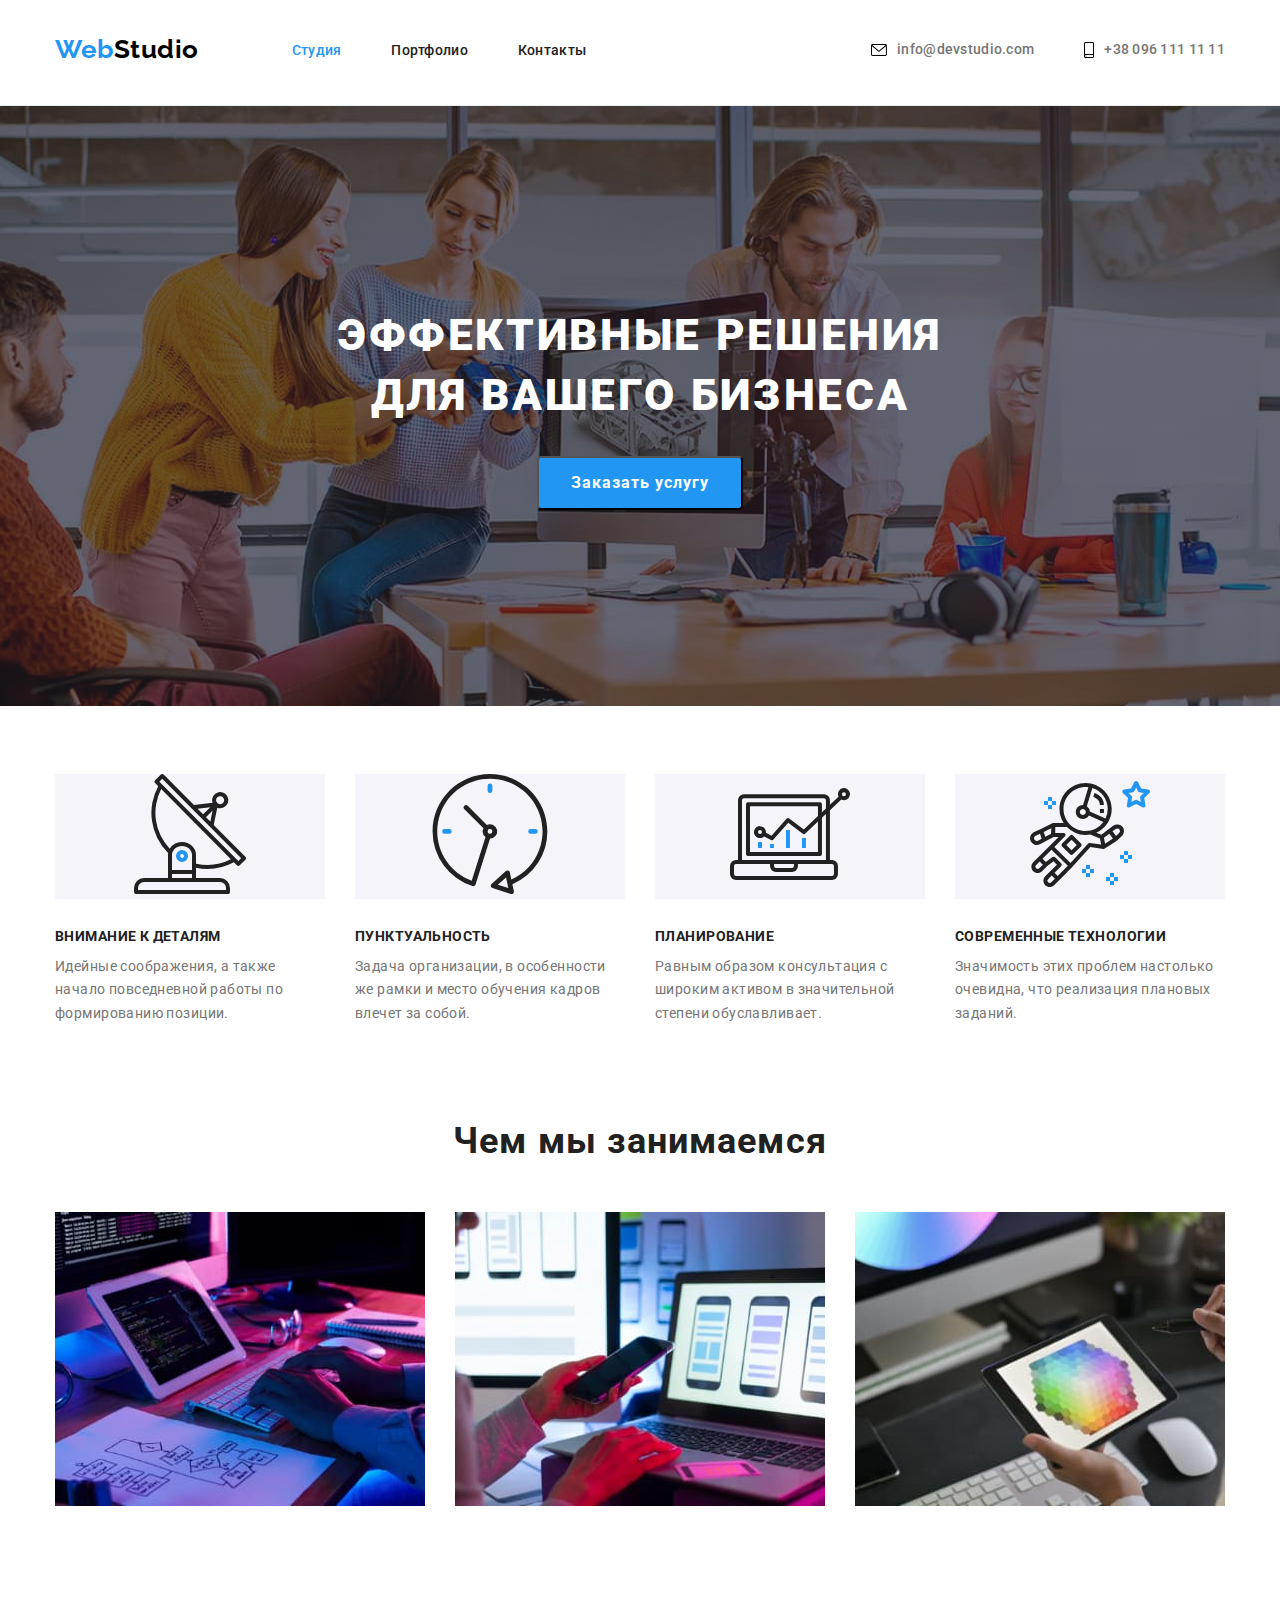
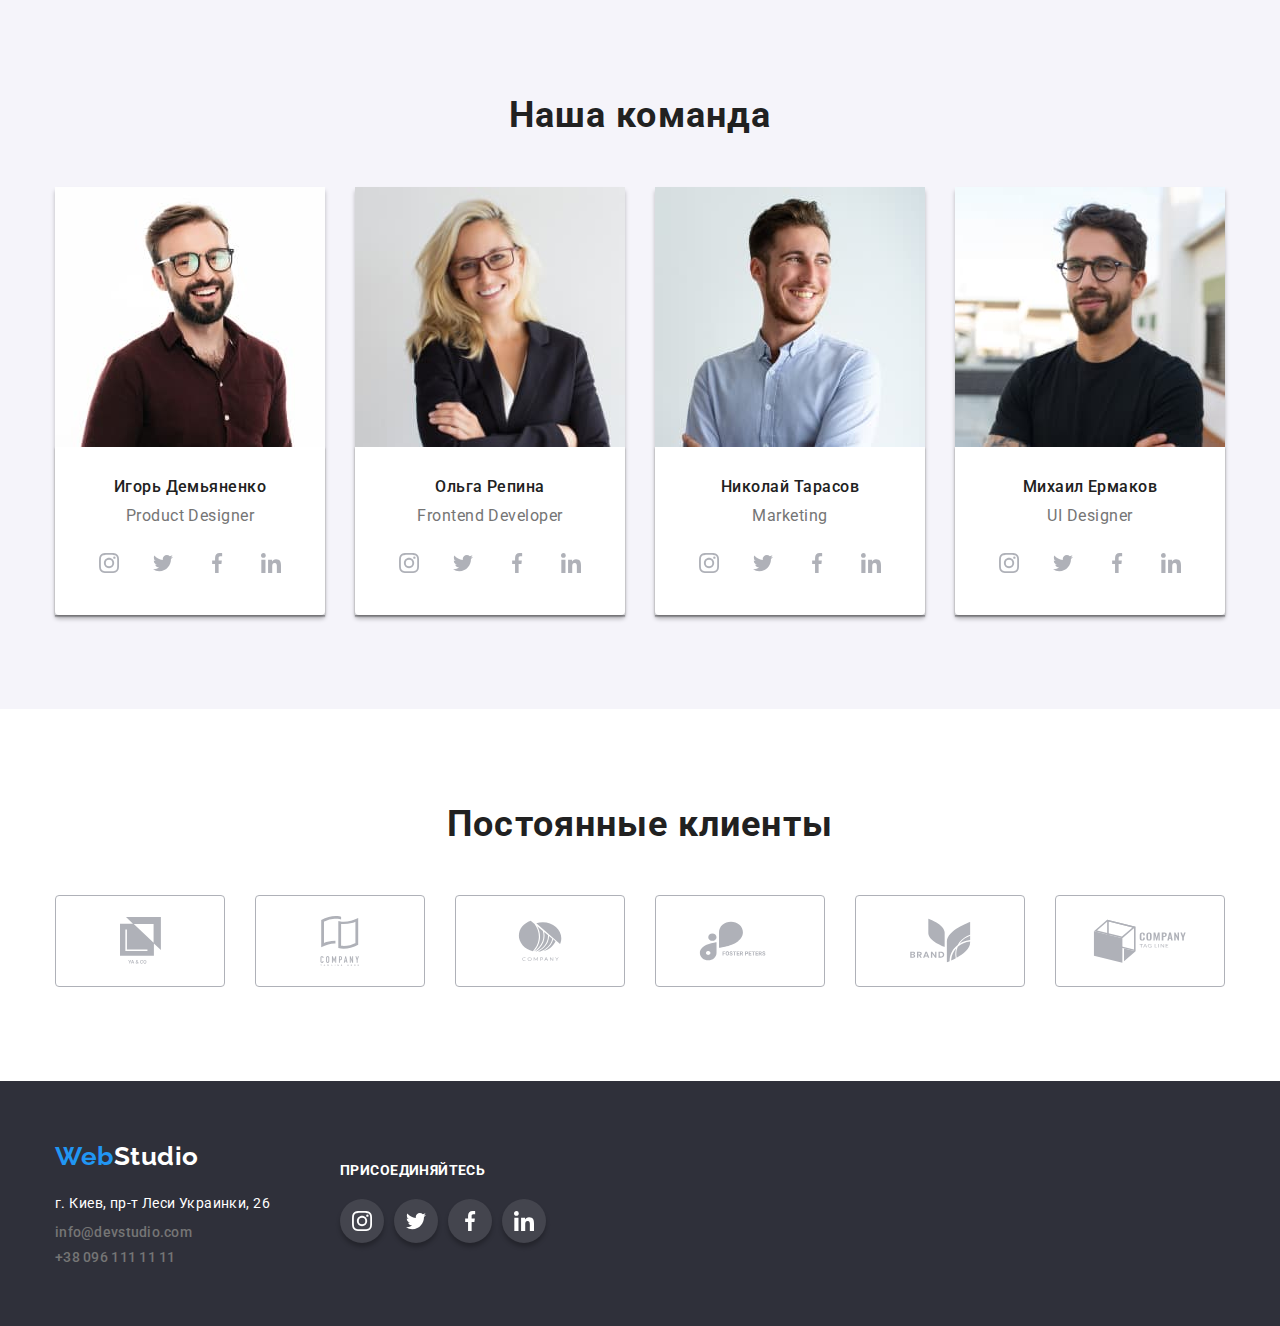
==== index.html @ 48d39a90 "finalfix" ====
<!DOCTYPE html>
<html lang="ru">
  <head>
    <meta charset="UTF-8" />
    <meta http-equiv="X-UA-Compatible" content="IE=edge" />
    <meta name="viewport" content="width=device-width, initial-scale=1.0" />
    <link
      rel="stylesheet"
      href="https://cdnjs.cloudflare.com/ajax/libs/modern-normalize/1.1.0/modern-normalize.min.css"
    />
    <link rel="stylesheet" href="./css/styles.css" />
    <link rel="preconnect" href="https://fonts.googleapis.com" />
    <link rel="preconnect" href="https://fonts.gstatic.com" crossorigin />
    <link
      href="https://fonts.googleapis.com/css2?family=Raleway:wght@700&family=Roboto:wght@400;500;700;900&display=swap"
      rel="stylesheet"
    />
    <title>WebStudio</title>
  </head>

  <body>
    <header class="header">
      <div class="container">
        <a lang="en" href="./index.html" class="logo">Web<span class="logo-header">Studio</span></a>
        <nav class="nav">
          <ul class="nav-list list">
            <li><a href="./index.html" class="nav-list-item link current">Студия</a></li>
            <li><a href="./portfolio.html" class="nav-list-item link">Портфолио</a></li>
            <li><a href="" class="nav-list-item link">Контакты</a></li>
          </ul>
        </nav>
        <ul class="contacts list">
          <li>
            <a href="mailto:info@devstudio.com" class="mail link">
              <svg class="contacts-icon" width="16" height="12">
                <use href="/images/icons.svg#icon-envelope"></use></svg
              >info@devstudio.com</a
            >
          </li>
          <li>
            <a href="tel:+380961111111" class="header-tel link">
              <svg class="contacts-icon" width="10" height="16">
                <use href="/images/icons.svg#icon-smartphone"></use></svg
              >+38 096 111 11 11</a
            >
          </li>
        </ul>
      </div>
    </header>
    <main>
      <section class="hero overlay">
        <div class="container">
          <h1 class="hero-h">Эффективные решения для вашего бизнеса</h1>
          <button type="button" class="hero-bt">Заказать услугу</button>
        </div>
      </section>

      <section class="benefits">
        <div class="container">
          <h2 class="hidden-head">Наши преимущества</h2>
          <ul class="benefits-list list">
            <li class="benefits-item">
              <div class="benefits-item-icon">
                <svg class="icon-bt" width="270" height="120">
                  <use href="/images/icons.svg#icon-antenna"></use>
                </svg>
              </div>
              <h3 class="bts-header">Внимание к деталям</h3>
              <p class="bts-text">
                Идейные соображения, а также начало повседневной работы по формированию позиции.
              </p>
            </li>
            <li class="benefits-item">
              <div class="benefits-item-icon">
                <svg class="icon-bt" width="270" height="120">
                  <use href="/images/icons.svg#icon-clock"></use>
                </svg>
              </div>
              <h3 class="bts-header">Пунктуальность</h3>
              <p class="bts-text">
                Задача организации, в особенности же рамки и место обучения кадров влечет за собой.
              </p>
            </li>
            <li class="benefits-item">
              <div class="benefits-item-icon">
                <svg class="icon-bt" width="270" height="120">
                  <use href="/images/icons.svg#icon-diagram"></use>
                </svg>
              </div>
              <h3 class="bts-header">Планирование</h3>
              <p class="bts-text">
                Равным образом консультация с широким активом в значительной степени обуславливает.
              </p>
            </li>

            <li class="benefits-item">
              <div class="benefits-item-icon">
                <svg class="icon-bt" width="270" height="120">
                  <use href="/images/icons.svg#icon-astronaut"></use>
                </svg>
              </div>
              <h3 class="bts-header">Современные технологии</h3>
              <p class="bts-text">
                Значимость этих проблем настолько очевидна, что реализация плановых заданий.
              </p>
            </li>
          </ul>
        </div>
      </section>

      <section class="about section absec">
        <div class="container">
          <h2 class="about-header">Чем мы занимаемся</h2>
          <ul class="about-list list">
            <li><img src="./images/comp.jpg" alt="Программирование" width="370" height="294" /></li>
            <li>
              <img src="./images/phone.jpg" alt="Адаптивная верстка" width="370" height="294" />
            </li>
            <li><img src="./images/tab.jpg" alt="Стилизация" width="370" height="294" /></li>
          </ul>
        </div>
      </section>

      <section class="our-team section">
        <div class="container">
          <h2 class="about-header">Наша команда</h2>
          <ul class="our-team-list list">
            <li class="oteam-items">
              <img src="./images/demyanenko.jpg" alt="Игорь Демьяненко" width="270" height="260" />
              <div class="oteam-text">
                <h3 class="oteem-header">Игорь Демьяненко</h3>
                <p lang="en" class="oteem-position">Product Designer</p>
                <ul class="otem-soc list">
                  <li class="otem-soc-item">
                    <a href="" class="otem-soc-link link">
                      <svg class="otem-soc-icon" width="20" height="20">
                        <use href="/images/icons.svg#icon-instagram"></use>
                      </svg>
                    </a>
                  </li>
                  <li class="otem-soc-item">
                    <a href="" class="otem-soc-link link">
                      <svg class="otem-soc-icon" width="20" height="20">
                        <use href="/images/icons.svg#icon-twitter"></use>
                      </svg>
                    </a>
                  </li>
                  <li class="otem-soc-item">
                    <a href="" class="otem-soc-link link">
                      <svg class="otem-soc-icon" width="20" height="20">
                        <use href="/images/icons.svg#icon-facebook"></use>
                      </svg>
                    </a>
                  </li>
                  <li class="otem-soc-item">
                    <a href="" class="otem-soc-link link">
                      <svg class="otem-soc-icon" width="20" height="20">
                        <use href="/images/icons.svg#icon-linkedin"></use>
                      </svg>
                    </a>
                  </li>
                </ul>
              </div>
            </li>
            <li class="oteam-items">
              <img src="./images/repina.jpg" alt="Ольга Репина" width="270" height="260" />
              <div class="oteam-text">
                <h3 class="oteem-header">Ольга Репина</h3>
                <p lang="en" class="oteem-position">Frontend Developer</p>
                <ul class="otem-soc list">
                  <li class="otem-soc-item">
                    <a href="" class="otem-soc-link link">
                      <svg class="otem-soc-icon" width="20" height="20">
                        <use href="/images/icons.svg#icon-instagram"></use>
                      </svg>
                    </a>
                  </li>
                  <li class="otem-soc-item">
                    <a href="" class="otem-soc-link link">
                      <svg class="otem-soc-icon" width="20" height="20">
                        <use href="/images/icons.svg#icon-twitter"></use>
                      </svg>
                    </a>
                  </li>
                  <li class="otem-soc-item">
                    <a href="" class="otem-soc-link link">
                      <svg class="otem-soc-icon" width="20" height="20">
                        <use href="/images/icons.svg#icon-facebook"></use>
                      </svg>
                    </a>
                  </li>
                  <li class="otem-soc-item">
                    <a href="" class="otem-soc-link link">
                      <svg class="otem-soc-icon" width="20" height="20">
                        <use href="/images/icons.svg#icon-linkedin"></use>
                      </svg>
                    </a>
                  </li>
                </ul>
              </div>
            </li>
            <li class="oteam-items">
              <img src="./images/tarasov.jpg" alt="Николай Тарасов" width="270" height="260" />
              <div class="oteam-text">
                <h3 class="oteem-header">Николай Тарасов</h3>
                <p lang="en" class="oteem-position">Marketing</p>
                <ul class="otem-soc list">
                  <li class="otem-soc-item">
                    <a href="" class="otem-soc-link link">
                      <svg class="otem-soc-icon" width="20" height="20">
                        <use href="/images/icons.svg#icon-instagram"></use>
                      </svg>
                    </a>
                  </li>
                  <li class="otem-soc-item">
                    <a href="" class="otem-soc-link link">
                      <svg class="otem-soc-icon" width="20" height="20">
                        <use href="/images/icons.svg#icon-twitter"></use>
                      </svg>
                    </a>
                  </li>
                  <li class="otem-soc-item">
                    <a href="" class="otem-soc-link link">
                      <svg class="otem-soc-icon" width="20" height="20">
                        <use href="/images/icons.svg#icon-facebook"></use>
                      </svg>
                    </a>
                  </li>
                  <li class="otem-soc-item">
                    <a href="" class="otem-soc-link link">
                      <svg class="otem-soc-icon" width="20" height="20">
                        <use href="/images/icons.svg#icon-linkedin"></use>
                      </svg>
                    </a>
                  </li>
                </ul>
              </div>
            </li>
            <li class="oteam-items">
              <img src="./images/yermakov.jpg" alt="Михаил Ермаков" width="270" height="260" />
              <div class="oteam-text">
                <h3 class="oteem-header">Михаил Ермаков</h3>
                <p lang="en" class="oteem-position">UI Designer</p>
                <ul class="otem-soc list">
                  <li class="otem-soc-item">
                    <a href="" class="otem-soc-link link">
                      <svg class="otem-soc-icon" width="20" height="20">
                        <use href="/images/icons.svg#icon-instagram"></use>
                      </svg>
                    </a>
                  </li>
                  <li class="otem-soc-item">
                    <a href="" class="otem-soc-link link">
                      <svg class="otem-soc-icon" width="20" height="20">
                        <use href="/images/icons.svg#icon-twitter"></use>
                      </svg>
                    </a>
                  </li>
                  <li class="otem-soc-item">
                    <a href="" class="otem-soc-link link">
                      <svg class="otem-soc-icon" width="20" height="20">
                        <use href="/images/icons.svg#icon-facebook"></use>
                      </svg>
                    </a>
                  </li>
                  <li class="otem-soc-item">
                    <a href="" class="otem-soc-link link">
                      <svg class="otem-soc-icon" width="20" height="20">
                        <use href="/images/icons.svg#icon-linkedin"></use>
                      </svg>
                    </a>
                  </li>
                </ul>
              </div>
            </li>
          </ul>
        </div>
      </section>
      <section class="customers section">
        <div class="container">
          <h2 class="customers-header">Постоянные клиенты</h2>
          <ul class="customers-list list">
            <li>
              <a href="" class="cust-link"
                ><svg class="icon-сust" width="41" height="47">
                  <use href="/images/icons.svg#icon-yaco"></use></svg
              ></a>
            </li>
            <li>
              <a href="" class="cust-link"
                ><svg class="icon-сust" width="40" height="50">
                  <use href="/images/icons.svg#icon-company"></use></svg
              ></a>
            </li>

            <li>
              <a href="" class="cust-link"
                ><svg class="icon-сust" width="44" height="41">
                  <use href="/images/icons.svg#icon-companyround"></use></svg
              ></a>
            </li>

            <li>
              <a href="" class="cust-link"
                ><svg class="icon-сust" width="85" height="40">
                  <use href="/images/icons.svg#icon-foster"></use></svg
              ></a>
            </li>

            <li>
              <a href="" class="cust-link"
                ><svg class="icon-сust" width="63" height="45">
                  <use href="/images/icons.svg#icon-brand"></use></svg
              ></a>
            </li>
            <li>
              <a href="" class="cust-link"
                ><svg class="icon-сust" width="94" height="44">
                  <use href="/images/icons.svg#icon-companytag"></use></svg
              ></a>
            </li>
          </ul>
        </div>
      </section>
    </main>
    <footer class="basement">
      <div class="container footer">
        <div class="footer-contacts">
          <a lang="en" href="./index.html" class="ft">Web<span class="logo-footer">Studio</span></a>
          <address class="basement-adr">
            г. Киев, пр-т Леси Украинки, 26
            <ul class="contacts-ft">
              <li><a href="mailto:info@devstudio.com" class="mail link">info@devstudio.com</a></li>
              <li><a href="tel:+380961111111" class="header-tel link">+38 096 111 11 11</a></li>
            </ul>
          </address>
        </div>
        <div class="footer-soc">
          <h3 class="ft-header">присоединяйтесь</h3>
          <ul class="ft-soc list">
            <li class="ft-soc-item">
              <a href="" class="ft-soc-link link">
                <svg class="otem-soc-icon-ft" width="20" height="20">
                  <use href="/images/icons.svg#icon-instagram"></use>
                </svg>
              </a>
            </li>
            <li class="ft-soc-item">
              <a href="" class="ft-soc-link link">
                <svg class="otem-soc-icon-ft" width="20" height="20">
                  <use href="/images/icons.svg#icon-twitter"></use>
                </svg>
              </a>
            </li>
            <li class="ft-soc-item">
              <a href="" class="ft-soc-link link">
                <svg class="otem-soc-icon-ft" width="20" height="20">
                  <use href="/images/icons.svg#icon-facebook"></use>
                </svg>
              </a>
            </li>
            <li class="ft-soc-item">
              <a href="" class="ft-soc-link link">
                <svg class="otem-soc-icon-ft" width="20" height="20">
                  <use href="/images/icons.svg#icon-linkedin"></use>
                </svg>
              </a>
            </li>
          </ul>
        </div>
      </div>
    </footer>
  </body>
</html>
---- css/styles.css ----
:root {
  --header-color: #2196f3;
  --accent-color: #ffffff;
  --text-color: #212121;
  --font-weight: 700;
  --basetext-color: #757575;
}

.list {
  list-style: none;
  margin-top: 0px;
  margin-bottom: 0px;
  padding: 0px;

  display: flex;
  align-items: center;
  gap: 30px;
}

.link {
  text-decoration: none;
}
.hidden-head {
  position: absolute;
  white-space: nowrap;
  width: 1px;
  height: 1;
  overflow: hidden;
  border: 0;
  padding: 0;
  clip: rect(0 0 0 0);
  clip-path: inset(50%);
  margin: -1px;
}

.section {
  padding: 94px 0px;
}

.absec {
  padding-top: 0px;
}

body {
  font-family: 'Roboto', sans-serif;
  color: var(--text-color);
  background-color: var(--accent-color);
}

img {
  display: block;
  max-width: 100%;
  height: auto;
}

ul {
  margin: 0px;
  padding-left: 0px;
}
p,
h1,
h2,
h3,
h4,
h5,
h6 {
  margin: 0px;
}

.container {
  width: 1200px;
  padding-left: 15px;
  padding-right: 15px;
  margin: 0 auto;
}

/*----------------HEADER----------------*/
.header .container {
  display: flex;
  align-items: center;
}
.header {
  padding: 10px 0px 15px;
  border-bottom: 1px solid #ececec;
}

.logo {
  font-family: Raleway;
  font-style: normal;
  font-weight: var(--font-weight);
  font-size: 26px;
  line-height: 1.2;
  color: var(--header-color);
  text-decoration: none;
  letter-spacing: 0.02em;
  padding-top: 24px;
  padding-bottom: 25px;
  margin-right: 93px;
}
.logo-header {
  color: #000000;
}
.nav-list {
  column-gap: 50px;
}
.nav-list-item.current {
  color: var(--header-color);
}
.nav-list-item,
.header-tel,
.mail {
  font-weight: 500;
  font-size: 14px;
  line-height: 1.14;
  letter-spacing: 0.02em;
  color: var(--text-color);
}

.nav-list-item:hover,
.nav-list-item:focus {
  color: var(--header-color);
}

.header-tel,
.mail {
  display: flex;
  align-items: center;
  color: var(--basetext-color);
}
.header-tel:hover,
.header-tel:focus {
  color: var(--header-color);
}
.header-tel:hover .contacts-icon,
.header-tel:focus .contacts-icon {
  fill: currentColor;
}

.mail:hover,
.mail:focus {
  color: var(--header-color);
}
.contacts {
  margin-left: auto;
  column-gap: 50px;
}

.mail {
  margin: 9px auto;
}
.contacts-icon {
  margin-right: 10px;
}
.contacts-icon:hover,
.contacts-icon:focus {
  fill: currentColor;
}
.mail:hover .contacts-icon,
.mail:focus .contacts-icon {
  fill: currentColor;
}

/* -------------Hero------------------- */
.hero {
  background-color: #2f303a;
  padding-top: 200px;
  padding-bottom: 200px;
  text-align: center;
}
.overlay {
  max-width: 1600px;
  height: 600px;
  margin-left: auto;
  margin-right: auto;
  background-image: linear-gradient(to right, rgba(47, 48, 58, 0.4), rgba(47, 48, 58, 0.4)),
    url(../images/heroimg.jpg);
  background-repeat: no-repeat;
  background-position: center;
  background-size: cover;
}
.hero-h {
  font-weight: 900;
  font-size: 44px;
  line-height: 1.36;
  letter-spacing: 0.06em;
  text-transform: uppercase;
  color: var(--accent-color);
  max-width: 695px;

  margin: 0 auto;
  margin-bottom: 30px;
}
.hero-bt {
  font-family: inherit;
  font-weight: var(--font-weight);
  font-size: 16px;
  line-height: 1.88;
  display: flex;
  align-items: center;
  letter-spacing: 0.06em;
  color: var(--accent-color);
  background-color: var(--header-color);
  cursor: pointer;
  border-radius: 4px;
  padding: 10px 32px;
  max-width: 100%;
  margin: 0 auto;
}
.hero-bt:hover,
.hero-bt:focus {
  background-color: #188ce8;
}

/* -------------Benefits---------------- */
.benefits {
  padding-top: 68px;
  padding-bottom: 94px;
}

.bts-header {
  font-weight: var(--font-weight);
  font-size: 14px;
  line-height: 1.14;
  letter-spacing: 0.03em;
  text-transform: uppercase;
  color: var(--text-color);
  margin-top: 0px;
  margin-bottom: 10px;
}
.bts-text {
  font-size: 14px;
  line-height: 1.71;
  letter-spacing: 0.03em;
  color: var(--basetext-color);
  margin: 0px;
  max-width: 270px;
}

.benefits-item-icon {
  background-color: #f5f4fa;
  margin-bottom: 30px;
}

/* --------------About---------------- */
.about-header {
  font-weight: var(--font-weight);
  font-size: 36px;
  line-height: 1.17;
  text-align: center;
  letter-spacing: 0.03em;
  color: var(--text-color);
  margin: 0 auto;
  margin-bottom: 50px;
}

/* --------------Our team------------- */
.our-team {
  background-color: #f5f4fa;
}

.oteam-items {
  background-color: var(--accent-color);
  border-radius: 0px 0px 4px 4px;
  width: calc((100%-30px) / 3);
  box-shadow: 0px 4px 4px rgba(0, 0, 0, 0.25);
}
.oteem-header {
  font-weight: 500;
  font-size: 16px;
  line-height: 1.19;
  text-align: center;
  letter-spacing: 0.03em;
  color: var(--text-color);
  margin: 0px 0px 10px;
}
.oteem-position {
  font-size: 16px;
  line-height: 1.19;
  text-align: center;
  letter-spacing: 0.03em;
  color: var(--basetext-color);
  margin-bottom: 16px;
}

.oteam-text {
  padding: 30px 0px;
  box-shadow: 0px 1px 3px rgba(0, 0, 0, 0.12), 0px 1px 1px rgba(0, 0, 0, 0.14),
    0px 2px 1px rgba(0, 0, 0, 0.2);
}
.otem-soc {
  display: flex;
  justify-content: center;
  gap: 10px;
}
.otem-soc-item {
  width: 44px;
  height: 44px;
}
.otem-soc-link {
  display: flex;
  align-items: center;
  justify-content: center;
  width: 100%;
  height: 100%;
  border-radius: 50%;
}
.otem-soc-icon {
  fill: #afb1b8;
}
.otem-soc-link:hover,
.otem-soc-link:focus {
  background-color: var(--header-color);
}
.otem-soc-link:hover .otem-soc-icon,
.otem-soc-link:focus .otem-soc-icon {
  fill: var(--accent-color);
}

/*--------------Customers--------------- */

.customers-header {
  font-weight: var(--font-weight);
  font-size: 36px;
  line-height: 1.17;
  text-align: center;
  letter-spacing: 0.03em;
  color: var(--text-color);
  margin: 0 auto;
  margin-bottom: 50px;
}

.cust-link {
  display: flex;
  align-items: center;
  justify-content: center;
  width: 170px;
  height: 92px;
  border: 1px solid #afb1b8;
  border-radius: 4px;
}

.icon-сust {
  fill: #afb1b8;
}
.cust-link:hover,
.cust-link:focus {
  background-color: var(--accent-color);
  border: 1px solid var(--header-color);
}
.cust-link:hover .icon-сust,
.cust-link:focus .icon-сust {
  fill: var(--header-color);
}

/* ----------Footer------------------*/
.basement {
  background-color: #2f303a;
}

.ft {
  display: block;
  font-family: Raleway;
  font-style: normal;
  font-weight: var(--font-weight);
  font-size: 26px;
  line-height: 1.2;
  color: var(--header-color);
  text-decoration: none;
  letter-spacing: 0.02em;
  padding-top: 60px;
  margin-bottom: 20px;
}
.logo-footer {
  color: var(--accent-color);
  padding-top: 60px;
}
.basement-adr {
  display: block;
  font-style: normal;
  font-size: 14px;
  line-height: 1.71;
  letter-spacing: 0.03em;
  color: var(--accent-color);
  padding-bottom: 60px;
  max-width: 231px;
  text-align: left;
}
.contacts-ft {
  list-style: none;
}
.footer {
  display: flex;
  align-items: center;
  gap: 70px;
}

.ft-header {
  margin-bottom: 20px;
  font-size: 14px;
  line-height: 1.14;
  letter-spacing: 0.03em;
  text-transform: uppercase;
  color: var(--accent-color);
}

.ft-soc {
  display: flex;
  align-items: center;
  justify-content: center;
  gap: 10px;
}

.ft-soc-link {
  display: flex;
  align-items: center;
  justify-content: center;
  width: 44px;
  height: 44px;
  border-radius: 50%;
  background-color: rgba(255, 255, 255, 0.1);
  box-shadow: 0px 4px 4px rgba(0, 0, 0, 0.25);
}
.otem-soc-icon-ft {
  fill: #ffffff;
}

.ft-soc-link:hover,
.ft-soc-link:focus {
  background-color: var(--header-color);
}

/* ----------------------PORTFOLIO---------------------------- */

.oserv-but {
  margin-bottom: 34px;
  column-gap: 8px;
  justify-content: center;
}

.filter {
  font-family: inherit;
  font-weight: 500;
  font-size: 16px;
  line-height: 1.62;
  text-align: center;
  letter-spacing: 0.03em;
  color: var(--text-color);
  background: #f5f4fa;
  cursor: pointer;
  border-radius: 4px;
  padding: 6px 22px;
  min-width: 73px;
  text-align: center;
  border: 0;
}
.filter:hover,
.filter:focus {
  background: var(--header-color);
  color: var(--accent-color);
  box-shadow: 0px 3px 1px rgba(0, 0, 0, 0.1), 0px 1px 2px rgba(0, 0, 0, 0.08),
    0px 2px 2px rgba(0, 0, 0, 0.12);
}

.oserv-list {
  flex-wrap: wrap;
}

.oserv-item {
  width: 370px;
}

.oserv-item:hover {
  box-shadow: 0px 1px 1px rgba(0, 0, 0, 0.12), 0px 4px 4px rgba(0, 0, 0, 0.06),
    1px 4px 6px rgba(0, 0, 0, 0.16);
}

.oserv-item-head {
  font-weight: var(--font-weight);
  font-size: 18px;
  line-height: 2;
  letter-spacing: 0.06em;
  color: var(--text-color);
}
.oserv-item-text {
  font-size: 16px;
  line-height: 1.88;
  letter-spacing: 0.03em;
  color: var(--basetext-color);
}
.oserv-text {
  padding: 20px 24px;
  border: 1px solid #eeeeee;
}
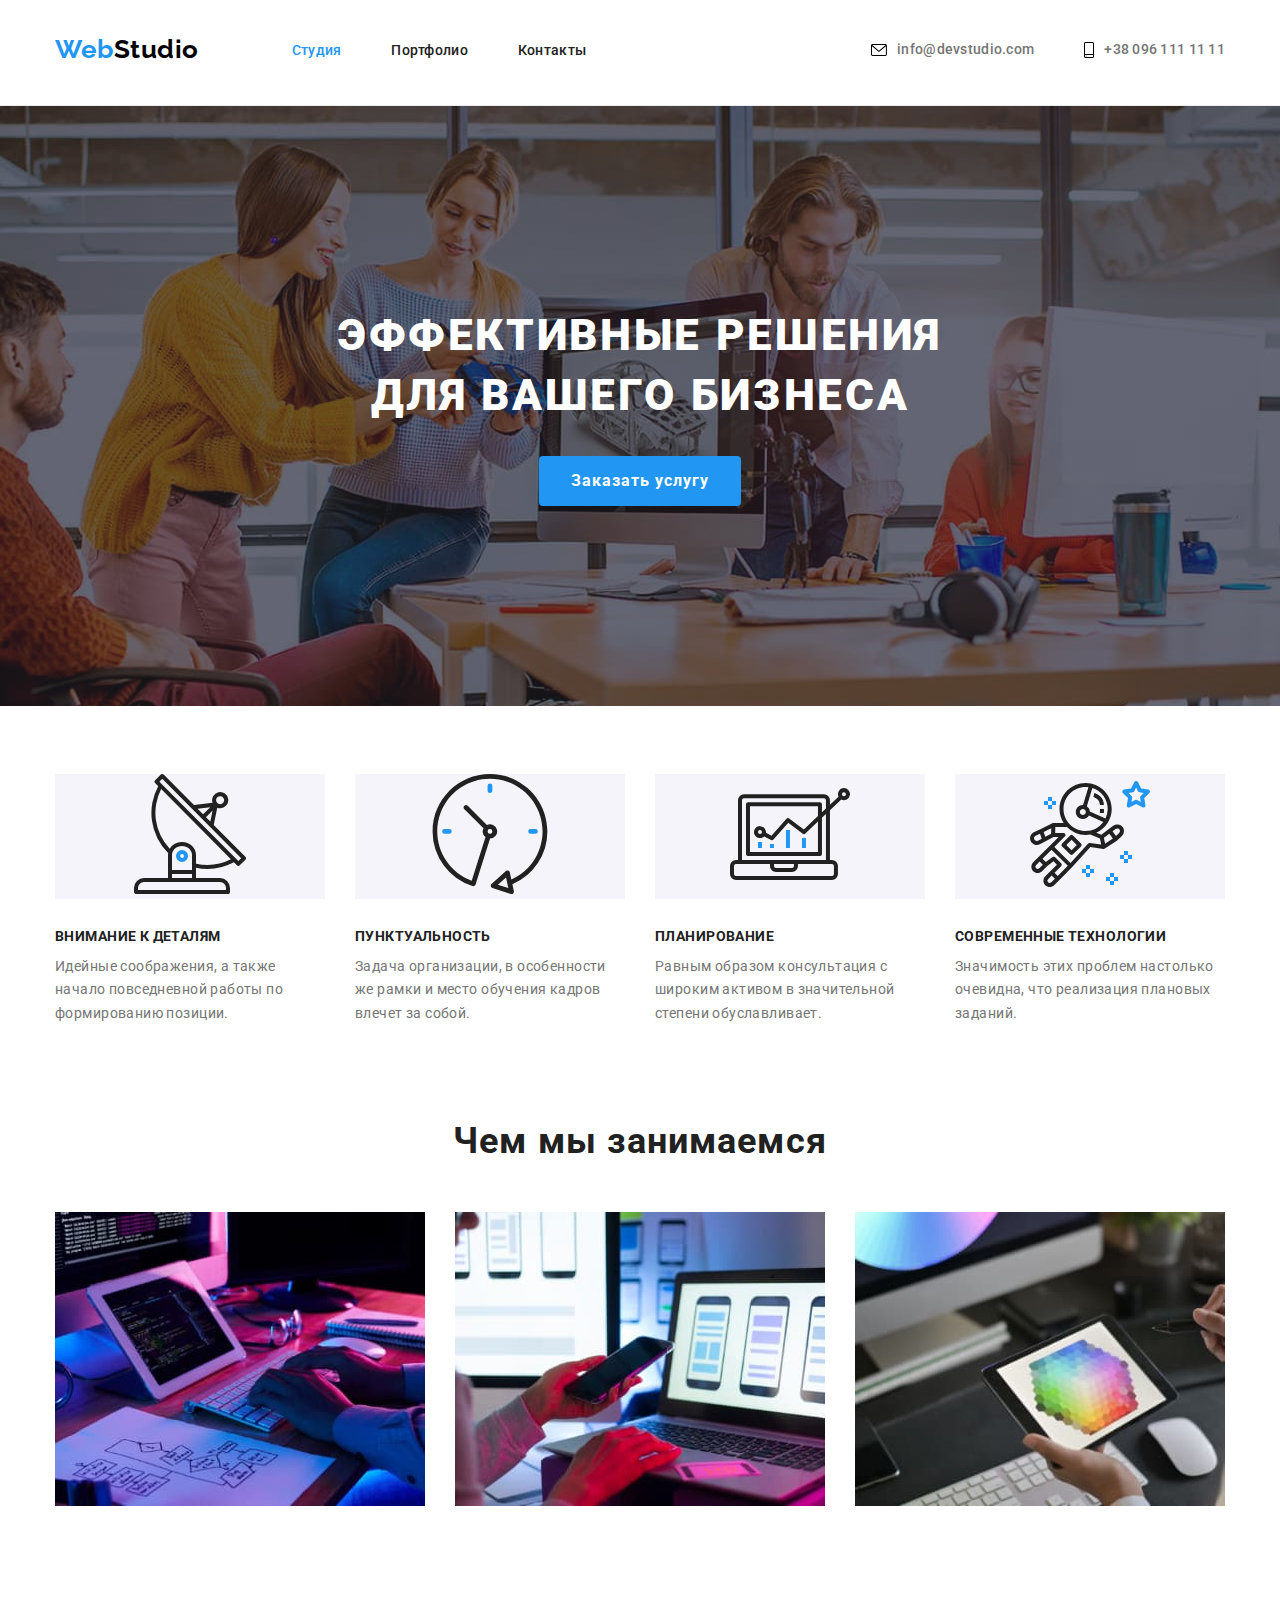
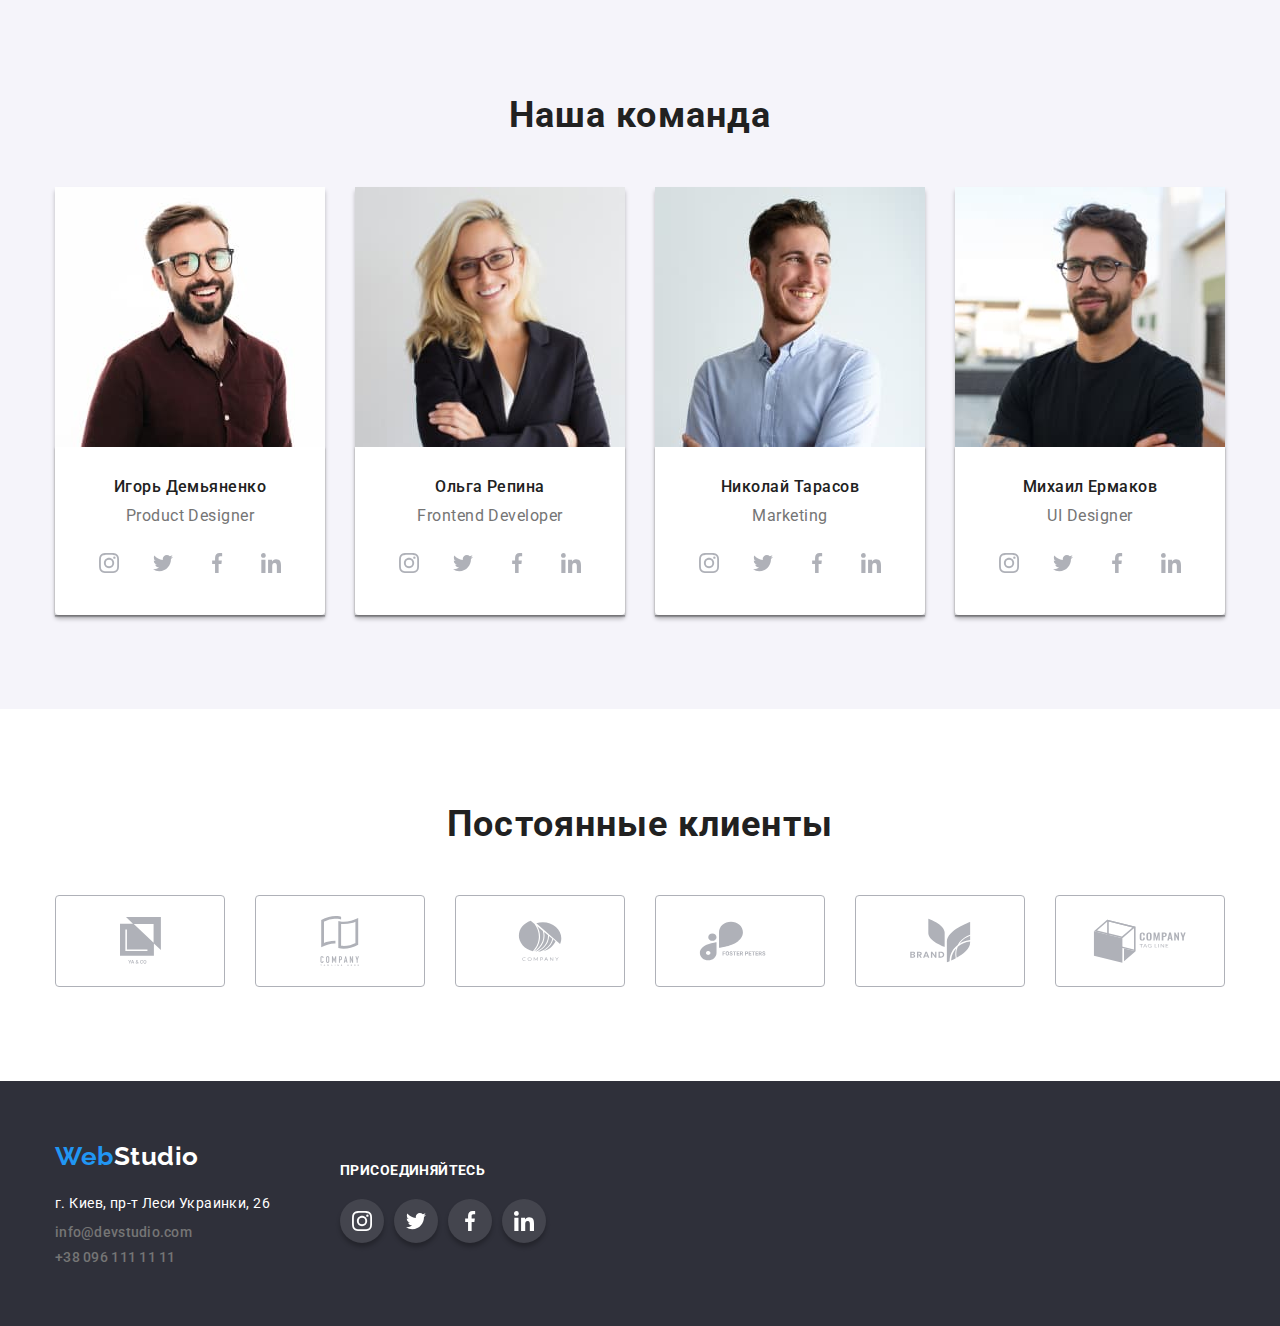
==== commit 56ba9191: "finalfix3" ====
--- a/index.html
+++ b/index.html
@@ -33,14 +33,14 @@
           <li>
             <a href="mailto:info@devstudio.com" class="mail link">
               <svg class="contacts-icon" width="16" height="12">
-                <use href="/images/icons.svg#icon-envelope"></use></svg
+                <use href="./images/icons.svg#icon-envelope"></use></svg
               >info@devstudio.com</a
             >
           </li>
           <li>
             <a href="tel:+380961111111" class="header-tel link">
               <svg class="contacts-icon" width="10" height="16">
-                <use href="/images/icons.svg#icon-smartphone"></use></svg
+                <use href="./images/icons.svg#icon-smartphone"></use></svg
               >+38 096 111 11 11</a
             >
           </li>
@@ -62,7 +62,7 @@
             <li class="benefits-item">
               <div class="benefits-item-icon">
                 <svg class="icon-bt" width="270" height="120">
-                  <use href="/images/icons.svg#icon-antenna"></use>
+                  <use href="./images/icons.svg#icon-antenna"></use>
                 </svg>
               </div>
               <h3 class="bts-header">Внимание к деталям</h3>
@@ -84,7 +84,7 @@
             <li class="benefits-item">
               <div class="benefits-item-icon">
                 <svg class="icon-bt" width="270" height="120">
-                  <use href="/images/icons.svg#icon-diagram"></use>
+                  <use href="./images/icons.svg#icon-diagram"></use>
                 </svg>
               </div>
               <h3 class="bts-header">Планирование</h3>
@@ -96,7 +96,7 @@
             <li class="benefits-item">
               <div class="benefits-item-icon">
                 <svg class="icon-bt" width="270" height="120">
-                  <use href="/images/icons.svg#icon-astronaut"></use>
+                  <use href="./images/icons.svg#icon-astronaut"></use>
                 </svg>
               </div>
               <h3 class="bts-header">Современные технологии</h3>
@@ -134,28 +134,28 @@
                   <li class="otem-soc-item">
                     <a href="" class="otem-soc-link link">
                       <svg class="otem-soc-icon" width="20" height="20">
-                        <use href="/images/icons.svg#icon-instagram"></use>
-                      </svg>
-                    </a>
-                  </li>
-                  <li class="otem-soc-item">
-                    <a href="" class="otem-soc-link link">
-                      <svg class="otem-soc-icon" width="20" height="20">
-                        <use href="/images/icons.svg#icon-twitter"></use>
-                      </svg>
-                    </a>
-                  </li>
-                  <li class="otem-soc-item">
-                    <a href="" class="otem-soc-link link">
-                      <svg class="otem-soc-icon" width="20" height="20">
-                        <use href="/images/icons.svg#icon-facebook"></use>
-                      </svg>
-                    </a>
-                  </li>
-                  <li class="otem-soc-item">
-                    <a href="" class="otem-soc-link link">
-                      <svg class="otem-soc-icon" width="20" height="20">
-                        <use href="/images/icons.svg#icon-linkedin"></use>
+                        <use href="./images/icons.svg#icon-instagram"></use>
+                      </svg>
+                    </a>
+                  </li>
+                  <li class="otem-soc-item">
+                    <a href="" class="otem-soc-link link">
+                      <svg class="otem-soc-icon" width="20" height="20">
+                        <use href="./images/icons.svg#icon-twitter"></use>
+                      </svg>
+                    </a>
+                  </li>
+                  <li class="otem-soc-item">
+                    <a href="" class="otem-soc-link link">
+                      <svg class="otem-soc-icon" width="20" height="20">
+                        <use href="./images/icons.svg#icon-facebook"></use>
+                      </svg>
+                    </a>
+                  </li>
+                  <li class="otem-soc-item">
+                    <a href="" class="otem-soc-link link">
+                      <svg class="otem-soc-icon" width="20" height="20">
+                        <use href="./images/icons.svg#icon-linkedin"></use>
                       </svg>
                     </a>
                   </li>
@@ -171,28 +171,28 @@
                   <li class="otem-soc-item">
                     <a href="" class="otem-soc-link link">
                       <svg class="otem-soc-icon" width="20" height="20">
-                        <use href="/images/icons.svg#icon-instagram"></use>
-                      </svg>
-                    </a>
-                  </li>
-                  <li class="otem-soc-item">
-                    <a href="" class="otem-soc-link link">
-                      <svg class="otem-soc-icon" width="20" height="20">
-                        <use href="/images/icons.svg#icon-twitter"></use>
-                      </svg>
-                    </a>
-                  </li>
-                  <li class="otem-soc-item">
-                    <a href="" class="otem-soc-link link">
-                      <svg class="otem-soc-icon" width="20" height="20">
-                        <use href="/images/icons.svg#icon-facebook"></use>
-                      </svg>
-                    </a>
-                  </li>
-                  <li class="otem-soc-item">
-                    <a href="" class="otem-soc-link link">
-                      <svg class="otem-soc-icon" width="20" height="20">
-                        <use href="/images/icons.svg#icon-linkedin"></use>
+                        <use href="./images/icons.svg#icon-instagram"></use>
+                      </svg>
+                    </a>
+                  </li>
+                  <li class="otem-soc-item">
+                    <a href="" class="otem-soc-link link">
+                      <svg class="otem-soc-icon" width="20" height="20">
+                        <use href="./images/icons.svg#icon-twitter"></use>
+                      </svg>
+                    </a>
+                  </li>
+                  <li class="otem-soc-item">
+                    <a href="" class="otem-soc-link link">
+                      <svg class="otem-soc-icon" width="20" height="20">
+                        <use href="./images/icons.svg#icon-facebook"></use>
+                      </svg>
+                    </a>
+                  </li>
+                  <li class="otem-soc-item">
+                    <a href="" class="otem-soc-link link">
+                      <svg class="otem-soc-icon" width="20" height="20">
+                        <use href="./images/icons.svg#icon-linkedin"></use>
                       </svg>
                     </a>
                   </li>
@@ -208,28 +208,28 @@
                   <li class="otem-soc-item">
                     <a href="" class="otem-soc-link link">
                       <svg class="otem-soc-icon" width="20" height="20">
-                        <use href="/images/icons.svg#icon-instagram"></use>
-                      </svg>
-                    </a>
-                  </li>
-                  <li class="otem-soc-item">
-                    <a href="" class="otem-soc-link link">
-                      <svg class="otem-soc-icon" width="20" height="20">
-                        <use href="/images/icons.svg#icon-twitter"></use>
-                      </svg>
-                    </a>
-                  </li>
-                  <li class="otem-soc-item">
-                    <a href="" class="otem-soc-link link">
-                      <svg class="otem-soc-icon" width="20" height="20">
-                        <use href="/images/icons.svg#icon-facebook"></use>
-                      </svg>
-                    </a>
-                  </li>
-                  <li class="otem-soc-item">
-                    <a href="" class="otem-soc-link link">
-                      <svg class="otem-soc-icon" width="20" height="20">
-                        <use href="/images/icons.svg#icon-linkedin"></use>
+                        <use href="./images/icons.svg#icon-instagram"></use>
+                      </svg>
+                    </a>
+                  </li>
+                  <li class="otem-soc-item">
+                    <a href="" class="otem-soc-link link">
+                      <svg class="otem-soc-icon" width="20" height="20">
+                        <use href="./images/icons.svg#icon-twitter"></use>
+                      </svg>
+                    </a>
+                  </li>
+                  <li class="otem-soc-item">
+                    <a href="" class="otem-soc-link link">
+                      <svg class="otem-soc-icon" width="20" height="20">
+                        <use href="./images/icons.svg#icon-facebook"></use>
+                      </svg>
+                    </a>
+                  </li>
+                  <li class="otem-soc-item">
+                    <a href="" class="otem-soc-link link">
+                      <svg class="otem-soc-icon" width="20" height="20">
+                        <use href="./images/icons.svg#icon-linkedin"></use>
                       </svg>
                     </a>
                   </li>
@@ -245,28 +245,28 @@
                   <li class="otem-soc-item">
                     <a href="" class="otem-soc-link link">
                       <svg class="otem-soc-icon" width="20" height="20">
-                        <use href="/images/icons.svg#icon-instagram"></use>
-                      </svg>
-                    </a>
-                  </li>
-                  <li class="otem-soc-item">
-                    <a href="" class="otem-soc-link link">
-                      <svg class="otem-soc-icon" width="20" height="20">
-                        <use href="/images/icons.svg#icon-twitter"></use>
-                      </svg>
-                    </a>
-                  </li>
-                  <li class="otem-soc-item">
-                    <a href="" class="otem-soc-link link">
-                      <svg class="otem-soc-icon" width="20" height="20">
-                        <use href="/images/icons.svg#icon-facebook"></use>
-                      </svg>
-                    </a>
-                  </li>
-                  <li class="otem-soc-item">
-                    <a href="" class="otem-soc-link link">
-                      <svg class="otem-soc-icon" width="20" height="20">
-                        <use href="/images/icons.svg#icon-linkedin"></use>
+                        <use href="./images/icons.svg#icon-instagram"></use>
+                      </svg>
+                    </a>
+                  </li>
+                  <li class="otem-soc-item">
+                    <a href="" class="otem-soc-link link">
+                      <svg class="otem-soc-icon" width="20" height="20">
+                        <use href="./images/icons.svg#icon-twitter"></use>
+                      </svg>
+                    </a>
+                  </li>
+                  <li class="otem-soc-item">
+                    <a href="" class="otem-soc-link link">
+                      <svg class="otem-soc-icon" width="20" height="20">
+                        <use href="./images/icons.svg#icon-facebook"></use>
+                      </svg>
+                    </a>
+                  </li>
+                  <li class="otem-soc-item">
+                    <a href="" class="otem-soc-link link">
+                      <svg class="otem-soc-icon" width="20" height="20">
+                        <use href="./images/icons.svg#icon-linkedin"></use>
                       </svg>
                     </a>
                   </li>
@@ -283,40 +283,40 @@
             <li>
               <a href="" class="cust-link"
                 ><svg class="icon-сust" width="41" height="47">
-                  <use href="/images/icons.svg#icon-yaco"></use></svg
+                  <use href="./images/icons.svg#icon-yaco"></use></svg
               ></a>
             </li>
             <li>
               <a href="" class="cust-link"
                 ><svg class="icon-сust" width="40" height="50">
-                  <use href="/images/icons.svg#icon-company"></use></svg
+                  <use href="./images/icons.svg#icon-company"></use></svg
               ></a>
             </li>
 
             <li>
               <a href="" class="cust-link"
                 ><svg class="icon-сust" width="44" height="41">
-                  <use href="/images/icons.svg#icon-companyround"></use></svg
+                  <use href="./images/icons.svg#icon-companyround"></use></svg
               ></a>
             </li>
 
             <li>
               <a href="" class="cust-link"
                 ><svg class="icon-сust" width="85" height="40">
-                  <use href="/images/icons.svg#icon-foster"></use></svg
+                  <use href="./images/icons.svg#icon-foster"></use></svg
               ></a>
             </li>
 
             <li>
               <a href="" class="cust-link"
                 ><svg class="icon-сust" width="63" height="45">
-                  <use href="/images/icons.svg#icon-brand"></use></svg
+                  <use href="./images/icons.svg#icon-brand"></use></svg
               ></a>
             </li>
             <li>
               <a href="" class="cust-link"
                 ><svg class="icon-сust" width="94" height="44">
-                  <use href="/images/icons.svg#icon-companytag"></use></svg
+                  <use href="./images/icons.svg#icon-companytag"></use></svg
               ></a>
             </li>
           </ul>
@@ -341,28 +341,28 @@
             <li class="ft-soc-item">
               <a href="" class="ft-soc-link link">
                 <svg class="otem-soc-icon-ft" width="20" height="20">
-                  <use href="/images/icons.svg#icon-instagram"></use>
+                  <use href="./images/icons.svg#icon-instagram"></use>
                 </svg>
               </a>
             </li>
             <li class="ft-soc-item">
               <a href="" class="ft-soc-link link">
                 <svg class="otem-soc-icon-ft" width="20" height="20">
-                  <use href="/images/icons.svg#icon-twitter"></use>
+                  <use href="./images/icons.svg#icon-twitter"></use>
                 </svg>
               </a>
             </li>
             <li class="ft-soc-item">
               <a href="" class="ft-soc-link link">
                 <svg class="otem-soc-icon-ft" width="20" height="20">
-                  <use href="/images/icons.svg#icon-facebook"></use>
+                  <use href="./images/icons.svg#icon-facebook"></use>
                 </svg>
               </a>
             </li>
             <li class="ft-soc-item">
               <a href="" class="ft-soc-link link">
                 <svg class="otem-soc-icon-ft" width="20" height="20">
-                  <use href="/images/icons.svg#icon-linkedin"></use>
+                  <use href="./images/icons.svg#icon-linkedin"></use>
                 </svg>
               </a>
             </li>
--- a/css/styles.css
+++ b/css/styles.css
@@ -205,6 +205,7 @@
   padding: 10px 32px;
   max-width: 100%;
   margin: 0 auto;
+  border: none;
 }
 .hero-bt:hover,
 .hero-bt:focus {
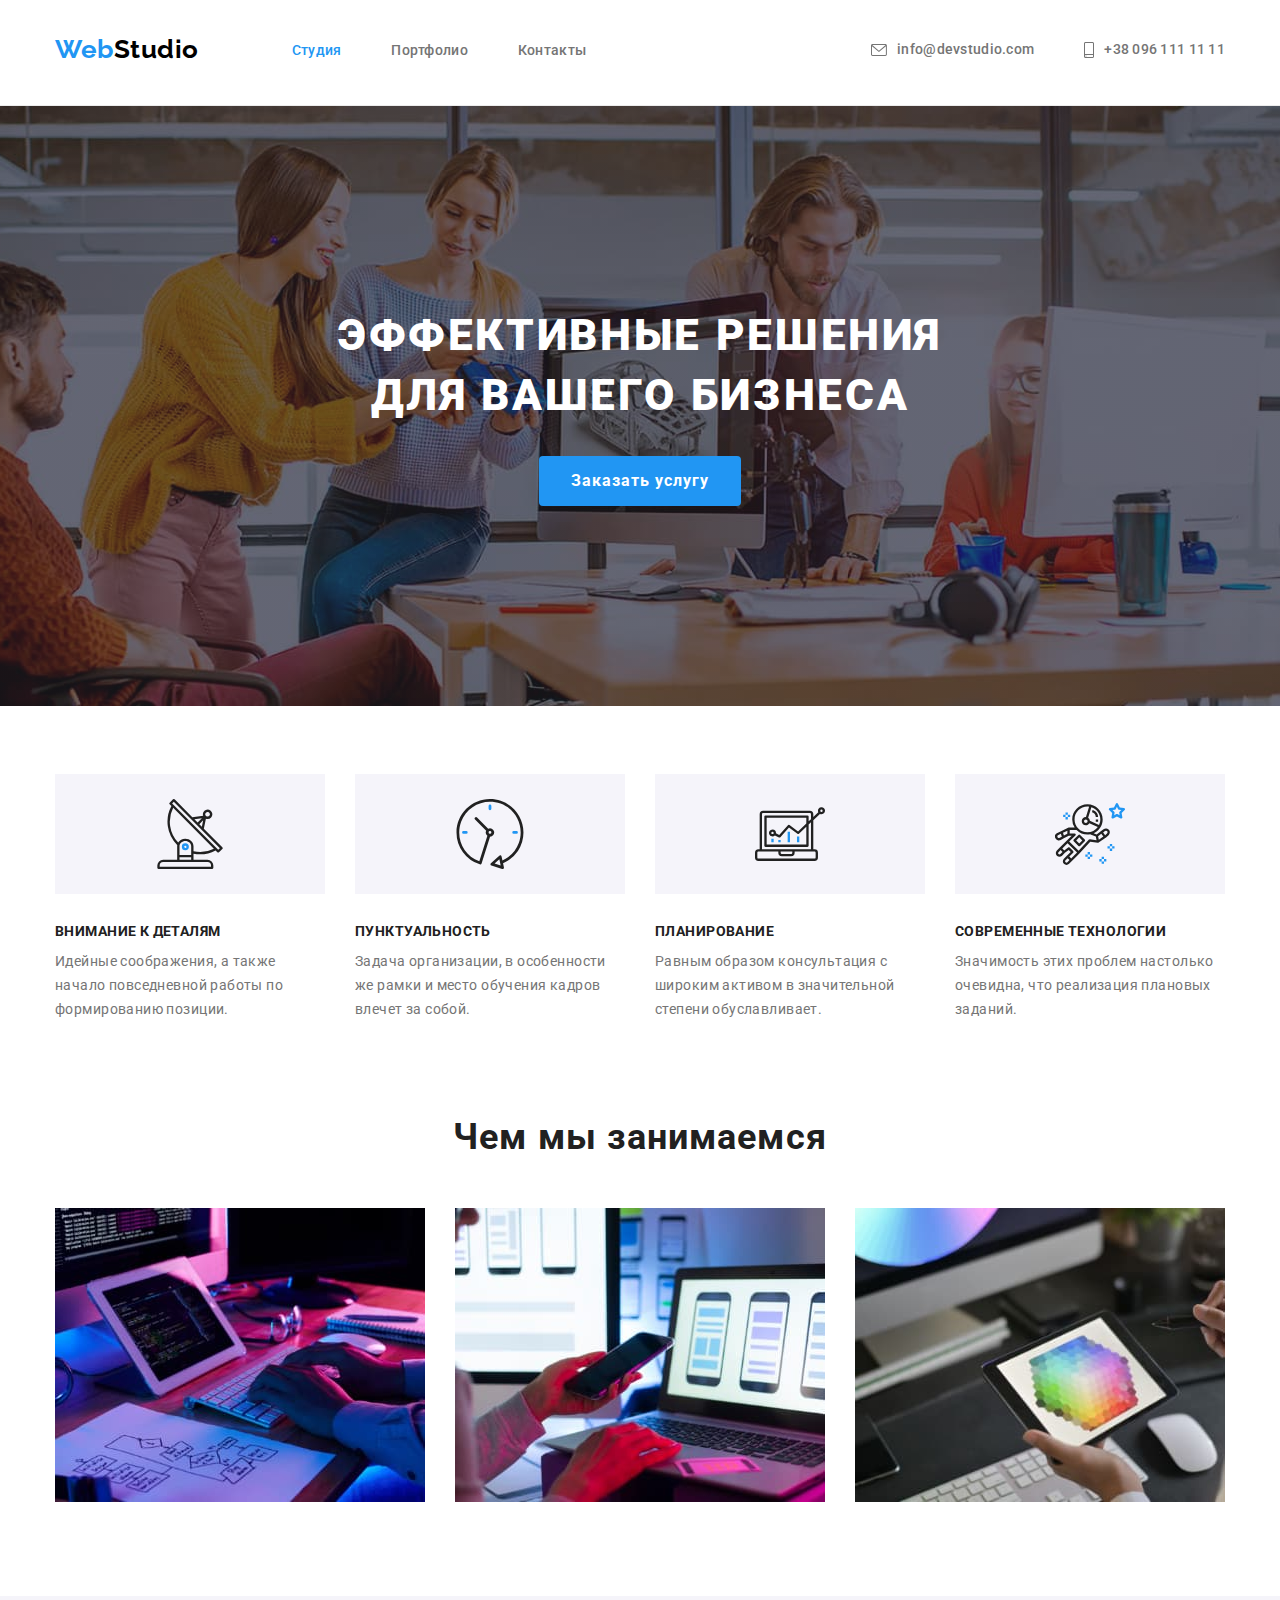
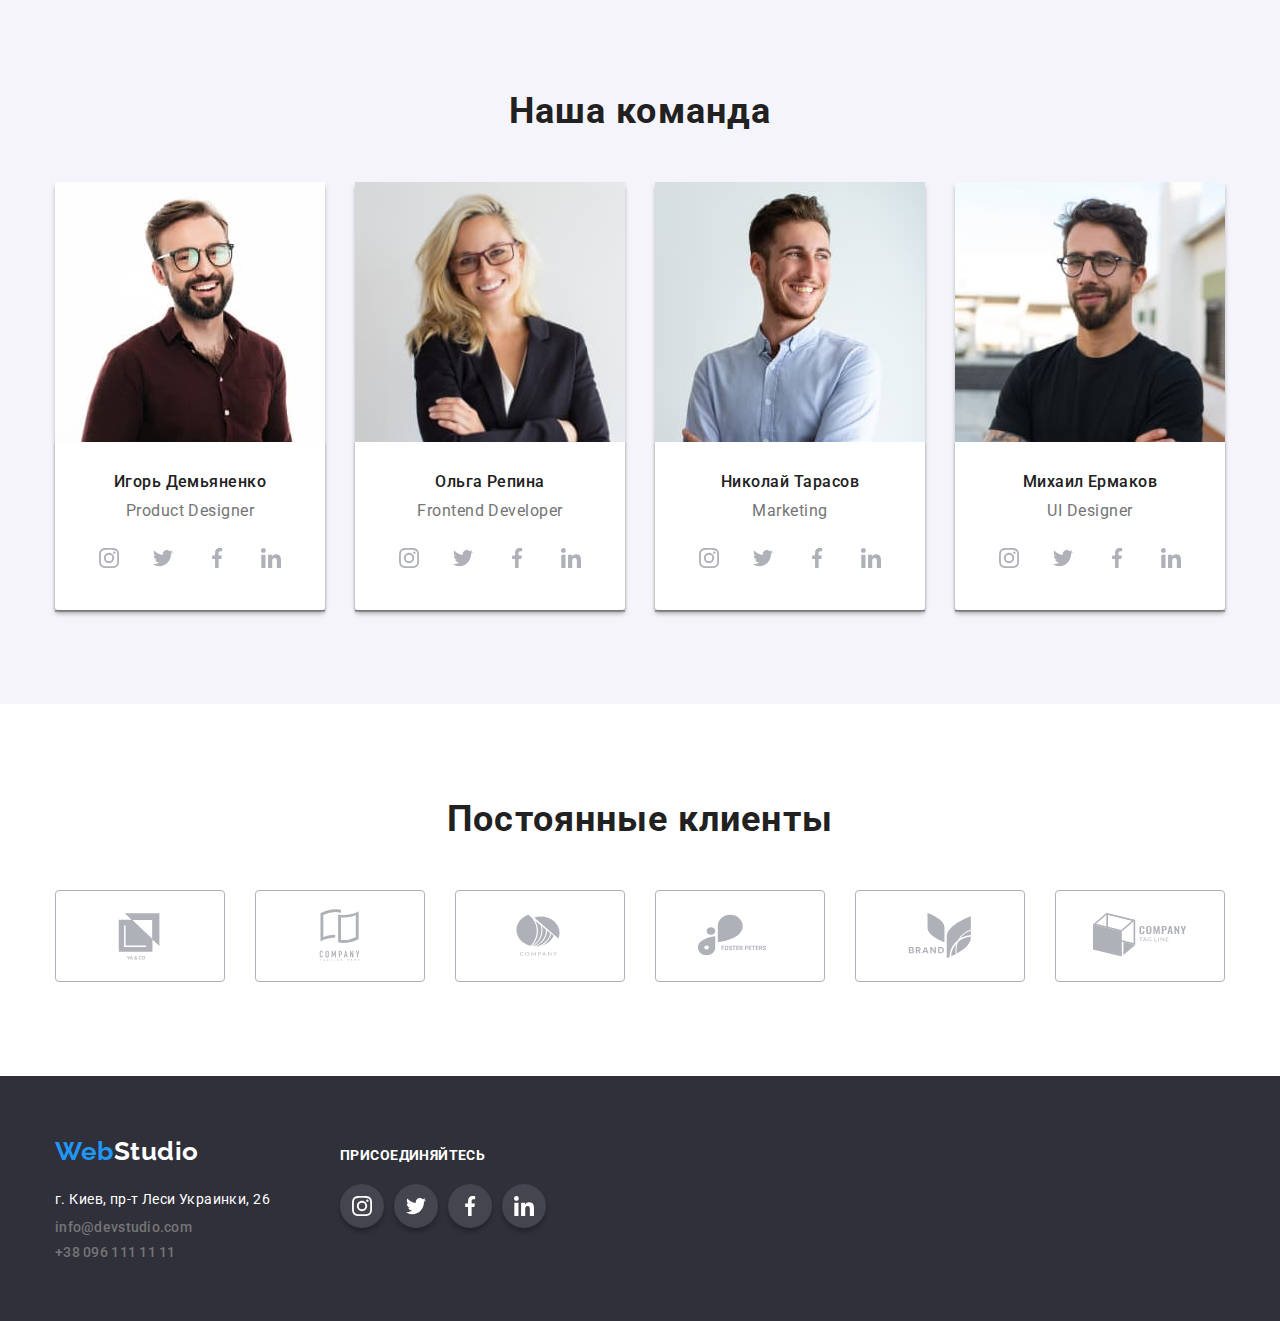
==== commit 59bbcef1: "mentorslove" ====
--- a/index.html
+++ b/index.html
@@ -61,7 +61,7 @@
           <ul class="benefits-list list">
             <li class="benefits-item">
               <div class="benefits-item-icon">
-                <svg class="icon-bt" width="270" height="120">
+                <svg class="icon-bt" width="70" height="70">
                   <use href="./images/icons.svg#icon-antenna"></use>
                 </svg>
               </div>
@@ -72,8 +72,8 @@
             </li>
             <li class="benefits-item">
               <div class="benefits-item-icon">
-                <svg class="icon-bt" width="270" height="120">
-                  <use href="/images/icons.svg#icon-clock"></use>
+                <svg class="icon-bt" width="70" height="70">
+                  <use href="./images/icons.svg#icon-clock"></use>
                 </svg>
               </div>
               <h3 class="bts-header">Пунктуальность</h3>
@@ -83,7 +83,7 @@
             </li>
             <li class="benefits-item">
               <div class="benefits-item-icon">
-                <svg class="icon-bt" width="270" height="120">
+                <svg class="icon-bt" width="70" height="70"">
                   <use href="./images/icons.svg#icon-diagram"></use>
                 </svg>
               </div>
@@ -95,7 +95,7 @@
 
             <li class="benefits-item">
               <div class="benefits-item-icon">
-                <svg class="icon-bt" width="270" height="120">
+                <svg class="icon-bt" width="70" height="70">
                   <use href="./images/icons.svg#icon-astronaut"></use>
                 </svg>
               </div>
@@ -282,40 +282,40 @@
           <ul class="customers-list list">
             <li>
               <a href="" class="cust-link"
-                ><svg class="icon-сust" width="41" height="47">
+                ><svg class="icon-сust" width="106" height="60">
                   <use href="./images/icons.svg#icon-yaco"></use></svg
               ></a>
             </li>
             <li>
               <a href="" class="cust-link"
-                ><svg class="icon-сust" width="40" height="50">
+                ><svg class="icon-сust" width="106" height="60">
                   <use href="./images/icons.svg#icon-company"></use></svg
               ></a>
             </li>
 
             <li>
               <a href="" class="cust-link"
-                ><svg class="icon-сust" width="44" height="41">
+                ><svg class="icon-сust" width="106" height="60">
                   <use href="./images/icons.svg#icon-companyround"></use></svg
               ></a>
             </li>
 
             <li>
               <a href="" class="cust-link"
-                ><svg class="icon-сust" width="85" height="40">
+                ><svg class="icon-сust" width="106" height="60">
                   <use href="./images/icons.svg#icon-foster"></use></svg
               ></a>
             </li>
 
             <li>
               <a href="" class="cust-link"
-                ><svg class="icon-сust" width="63" height="45">
+                ><svg class="icon-сust" width="106" height="60">
                   <use href="./images/icons.svg#icon-brand"></use></svg
               ></a>
             </li>
             <li>
               <a href="" class="cust-link"
-                ><svg class="icon-сust" width="94" height="44">
+                ><svg class="icon-сust" width="106" height="60">
                   <use href="./images/icons.svg#icon-companytag"></use></svg
               ></a>
             </li>
--- a/css/styles.css
+++ b/css/styles.css
@@ -113,7 +113,7 @@
   font-size: 14px;
   line-height: 1.14;
   letter-spacing: 0.02em;
-  color: var(--text-color);
+  color: var(--basetext-color);
 }
 
 .nav-list-item:hover,
@@ -150,6 +150,7 @@
 }
 .contacts-icon {
   margin-right: 10px;
+  fill: var(--basetext-color);
 }
 .contacts-icon:hover,
 .contacts-icon:focus {
@@ -238,8 +239,13 @@
 }
 
 .benefits-item-icon {
+  display: flex;
+  justify-content: center;
+  align-items: center;
   background-color: #f5f4fa;
   margin-bottom: 30px;
+  width: 270px;
+  height: 120px;
 }
 
 /* --------------About---------------- */
@@ -386,13 +392,16 @@
   max-width: 231px;
   text-align: left;
 }
+.footer-contacts {
+  margin-right: 70px;
+}
 .contacts-ft {
   list-style: none;
 }
 .footer {
   display: flex;
-  align-items: center;
-  gap: 70px;
+  align-items: baseline;
+  
 }
 
 .ft-header {
@@ -433,7 +442,7 @@
 /* ----------------------PORTFOLIO---------------------------- */
 
 .oserv-but {
-  margin-bottom: 34px;
+  margin-bottom: 50px;
   column-gap: 8px;
   justify-content: center;
 }
@@ -467,14 +476,15 @@
 }
 
 .oserv-item {
+  display: block;
   width: 370px;
 }
-
 .oserv-item:hover {
   box-shadow: 0px 1px 1px rgba(0, 0, 0, 0.12), 0px 4px 4px rgba(0, 0, 0, 0.06),
     1px 4px 6px rgba(0, 0, 0, 0.16);
 }
 
+
 .oserv-item-head {
   font-weight: var(--font-weight);
   font-size: 18px;
